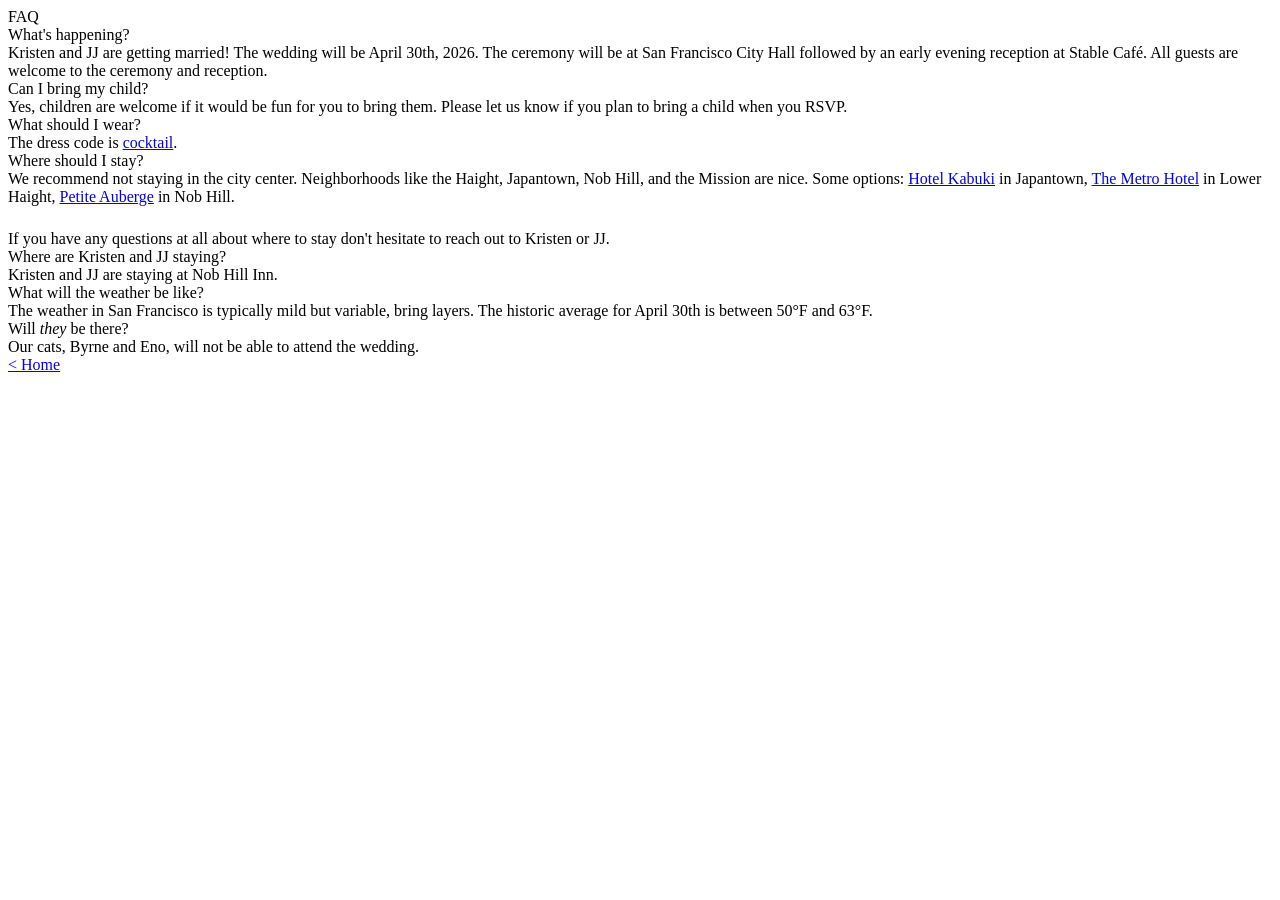
==== faq.html @ 428243f1 "Updates" ====
<!doctype html>
<html lang="en">
  <head>
    <meta charset="UTF-8" />
    <meta name="viewport" content="width=device-width, initial-scale=1.0" />
    <title>FAQ - Kristen and JJ</title>
    <link rel="preconnect" href="https://fonts.googleapis.com" />
    <link rel="preconnect" href="https://fonts.gstatic.com" crossorigin />
    <link
      href="https://fonts.googleapis.com/css2?family=EB+Garamond:ital,wght@0,400;0,500;0,600;0,700;1,400&display=swap"
      rel="stylesheet"
    />
    <link rel="stylesheet" href="/style.css" />
  </head>
  <body class="faq">
    <div class="container">
      <div class="faq-title">FAQ</div>

      <div class="faq-content">
        <div class="faq-item">
          <div class="faq-question">What's happening?</div>
          <div class="faq-answer">
            Kristen and JJ are getting married! The wedding will be April 30th,
            2026. The ceremony will be at San Francisco City Hall followed by an
            early evening reception at Stable Café. All guests are welcome to
            the ceremony and reception.
          </div>
        </div>

        <div class="faq-item">
          <div class="faq-question">Can I bring my child?</div>
          <div class="faq-answer">
            Yes, children are welcome if it would be fun for you to bring them.
            Please let us know if you plan to bring a child when you RSVP.
          </div>
        </div>

        <div class="faq-item">
          <div class="faq-question">What should I wear?</div>
          <div class="faq-answer">
            The dress code is
            <a
              class="normal-link"
              href="https://www.brides.com/cocktail-attire-wedding-4844364"
              >cocktail</a
            >.
          </div>
        </div>

        <div class="faq-item">
          <div class="faq-question">Where should I stay?</div>
          <div class="faq-answer">
            We recommend not staying in the city center. Neighborhoods like the
            Haight, Japantown, Nob Hill, and the Mission are nice. Some options:
            <a
              class="normal-link"
              href="https://www.hyatt.com/jdv-by-hyatt/en-US/sfojd-jdv-hotel-kabuki"
              >Hotel Kabuki</a
            >
            in Japantown,
            <a class="normal-link" href="https://www.metrohotelsf.com/"
              >The Metro Hotel</a
            >
            in Lower Haight,
            <a class="normal-link" href="https://www.petiteaubergesf.com/"
              >Petite Auberge</a
            >
            in Nob Hill.
          </div>
          <div class="faq-answer" style="margin-top: 1.5rem">
            If you have any questions at all about where to stay don't hesitate
            to reach out to Kristen or JJ.
          </div>
        </div>

        <div class="faq-item">
          <div class="faq-question">Where are Kristen and JJ staying?</div>
          <div class="faq-answer">
            Kristen and JJ are staying at Nob Hill Inn.
          </div>
        </div>

        <div class="faq-item">
          <div class="faq-question">What will the weather be like?</div>
          <div class="faq-answer">
            The weather in San Francisco is typically mild but variable, bring
            layers. The historic average for April 30th is between 50°F and
            63°F.
          </div>
        </div>

        <div class="faq-item">
          <div class="faq-question">Will <i>they</i> be there?</div>
          <div class="faq-answer">
            Our cats, Byrne and Eno, will not be able to attend the wedding.
          </div>
        </div>
      </div>

      <a href="/" class="back">< Home</a>
    </div>
  </body>
</html>
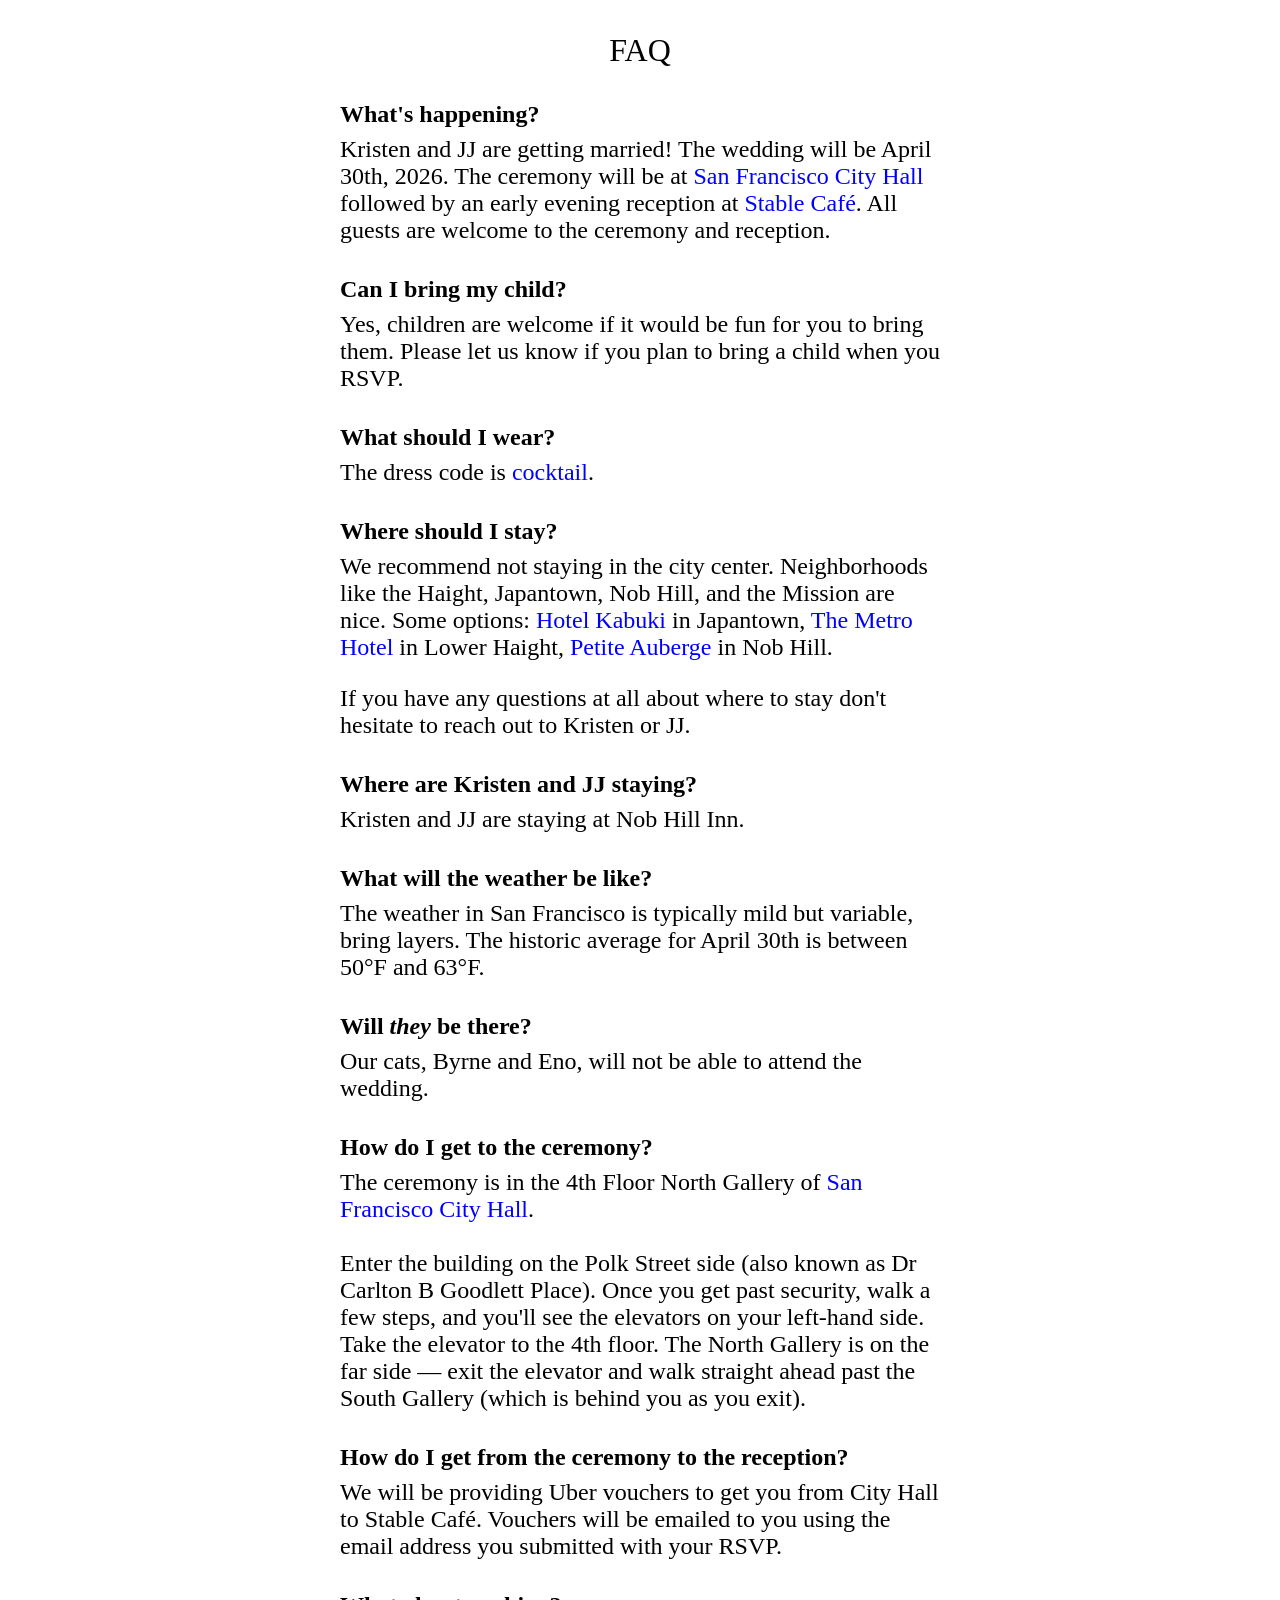
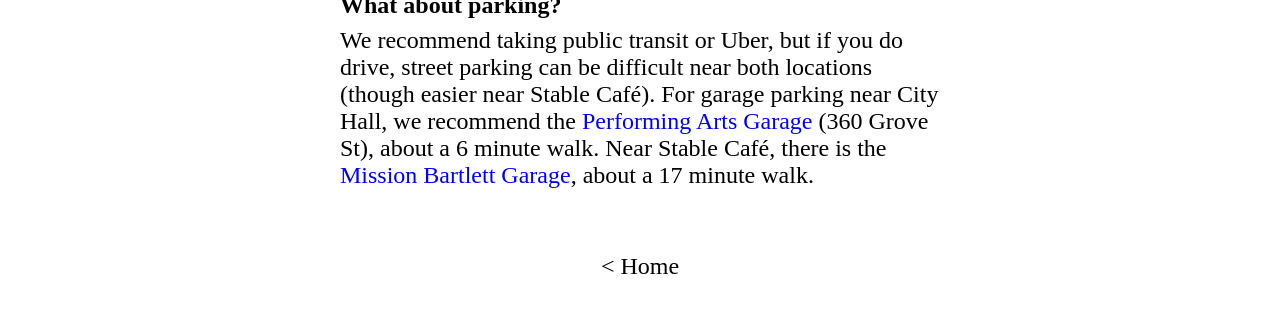
==== commit efb0eb12: "Directions and details" ====
--- a/faq.html
+++ b/faq.html
@@ -21,8 +21,8 @@
           <div class="faq-question">What's happening?</div>
           <div class="faq-answer">
             Kristen and JJ are getting married! The wedding will be April 30th,
-            2026. The ceremony will be at San Francisco City Hall followed by an
-            early evening reception at Stable Café. All guests are welcome to
+            2026. The ceremony will be at <a class="normal-link" href="https://maps.google.com/?q=San+Francisco+City+Hall">San Francisco City Hall</a> followed by an
+            early evening reception at <a class="normal-link" href="https://maps.google.com/?q=Stable+Cafe+San+Francisco">Stable Café</a>. All guests are welcome to
             the ceremony and reception.
           </div>
         </div>
@@ -95,6 +95,40 @@
             Our cats, Byrne and Eno, will not be able to attend the wedding.
           </div>
         </div>
+
+        <div class="faq-item">
+          <div class="faq-question">How do I get to the ceremony?</div>
+          <div class="faq-answer">
+            The ceremony is in the 4th Floor North Gallery of <a class="normal-link" href="https://maps.google.com/?q=San+Francisco+City+Hall">San Francisco City
+            Hall</a>.<br><br>
+            Enter the building on the Polk Street side (also known as Dr
+            Carlton B Goodlett Place). Once you get past security, walk a few
+            steps, and you'll see the elevators on your left-hand side. Take the
+            elevator to the 4th floor. The North Gallery is on the far side —
+            exit the elevator and walk straight ahead past the South Gallery
+            (which is behind you as you exit).
+          </div>
+        </div>
+
+        <div class="faq-item">
+          <div class="faq-question">How do I get from the ceremony to the reception?</div>
+          <div class="faq-answer">
+            We will be providing Uber vouchers to get you from City Hall to Stable Café.
+            Vouchers will be emailed to you using the email address you submitted with your RSVP.
+          </div>
+        </div>
+
+        <div class="faq-item">
+          <div class="faq-question">What about parking?</div>
+          <div class="faq-answer">
+            We recommend taking public transit or Uber, but if you do drive,
+            street parking can be difficult near both locations (though easier
+            near Stable Café). For garage parking near City Hall, we recommend
+            the <a class="normal-link" href="https://maps.google.com/?q=Performing+Arts+Garage+360+Grove+St+San+Francisco">Performing Arts Garage</a> (360 Grove St), about a 6 minute walk.
+            Near Stable Café, there is the <a class="normal-link" href="https://maps.google.com/?q=Mission+Bartlett+Garage+San+Francisco">Mission Bartlett Garage</a>, about a 17
+            minute walk.
+          </div>
+        </div>
       </div>
 
       <a href="/" class="back">< Home</a>
--- a/style.css
+++ b/style.css
@@ -0,0 +1,219 @@
+/* Base styles */
+html,
+body {
+  margin: 0;
+  padding: 0;
+  width: 100%;
+  font-family: "EB Garamond", serif;
+  box-sizing: border-box;
+}
+
+.home {
+  font-size: 2rem;
+}
+
+/* Home page specific */
+html:has(body.home),
+body.home {
+  height: 100%;
+  overflow: hidden;
+}
+
+body.home {
+  display: flex;
+  justify-content: center;
+  align-items: center;
+}
+
+.home-text {
+  max-width: 600px;
+  text-align: center;
+  margin-bottom: 1.5rem;
+}
+
+.home-links {
+  margin-top: 1.5rem;
+}
+
+.home-link {
+  display: block;
+}
+
+/* Itinerary page specific */
+body.itinerary {
+  font-size: 1.5rem;
+}
+
+.itinerary-title {
+  margin-top: 2rem;
+  margin-bottom: 2rem;
+  font-size: 2rem;
+}
+
+.itinerary {
+  display: flex;
+  flex-direction: column;
+  align-items: center;
+}
+
+.event {
+  text-align: left;
+  margin-bottom: 1.5rem;
+  width: 250px;
+}
+
+.event div {
+  margin-bottom: 0.2rem;
+}
+
+.event-title {
+  font-weight: 600;
+  margin-bottom: 0.5rem;
+}
+
+.event-details {
+  color: #333;
+}
+
+.event-attire {
+  font-style: italic;
+}
+
+/* Links */
+a {
+  color: #000;
+  text-decoration: none;
+}
+
+a:hover {
+  text-decoration: underline;
+}
+
+a.normal-link {
+  color: blue;
+}
+
+a.normal-link:hover {
+  text-decoration: underline;
+}
+
+/* Us page specific */
+body.us {
+  font-size: 1.5rem;
+}
+
+.us-title {
+  margin-top: 2rem;
+  margin-bottom: 2rem;
+  font-size: 2rem;
+  text-align: center;
+}
+
+.us-carousel {
+  display: flex;
+  gap: 1rem;
+  overflow-x: scroll;
+  scroll-snap-type: x mandatory;
+  padding: 0 10vw 2rem;
+  scrollbar-width: none;
+}
+
+.us-carousel::-webkit-scrollbar {
+  display: none;
+}
+
+.us-photo {
+  flex-shrink: 0;
+  scroll-snap-align: center;
+  max-height: 70vh;
+  width: auto;
+  height: auto;
+  object-fit: contain;
+}
+
+.back {
+  display: block;
+  text-align: center;
+  padding-bottom: 2rem;
+}
+
+.photo-credit {
+  text-align: center;
+  font-size: 0.9rem;
+  color: #777;
+  padding-bottom: 2rem;
+}
+
+.photo-credit a {
+  color: #777;
+  text-decoration: underline;
+}
+
+/* Them page specific */
+body.them {
+  font-size: 1.5rem;
+}
+
+.them-title {
+  margin-top: 2rem;
+  margin-bottom: 2rem;
+  font-size: 2rem;
+  text-align: center;
+}
+
+.them-content {
+  display: flex;
+  flex-direction: column;
+  align-items: center;
+  margin-bottom: 2rem;
+}
+
+.them-photo {
+  max-width: 100%;
+  max-height: 70vh;
+  width: auto;
+  height: auto;
+  object-fit: contain;
+  margin-bottom: 1rem;
+}
+
+.them-caption {
+  text-align: center;
+}
+
+/* FAQ page specific */
+body.faq {
+  font-size: 1.5rem;
+}
+
+.faq-title {
+  margin-top: 2rem;
+  margin-bottom: 2rem;
+  font-size: 2rem;
+  text-align: center;
+}
+
+.faq-content {
+  display: flex;
+  flex-direction: column;
+  align-items: center;
+  margin-bottom: 2rem;
+  padding-left: 1.5rem;
+  padding-right: 1.5rem;
+}
+
+.faq-item {
+  text-align: left;
+  margin-bottom: 1.5rem;
+  max-width: 600px;
+  width: 100%;
+}
+
+.faq-question {
+  font-weight: 600;
+  margin-bottom: 0.5rem;
+}
+
+.faq-answer {
+  margin-bottom: 0.5rem;
+}
